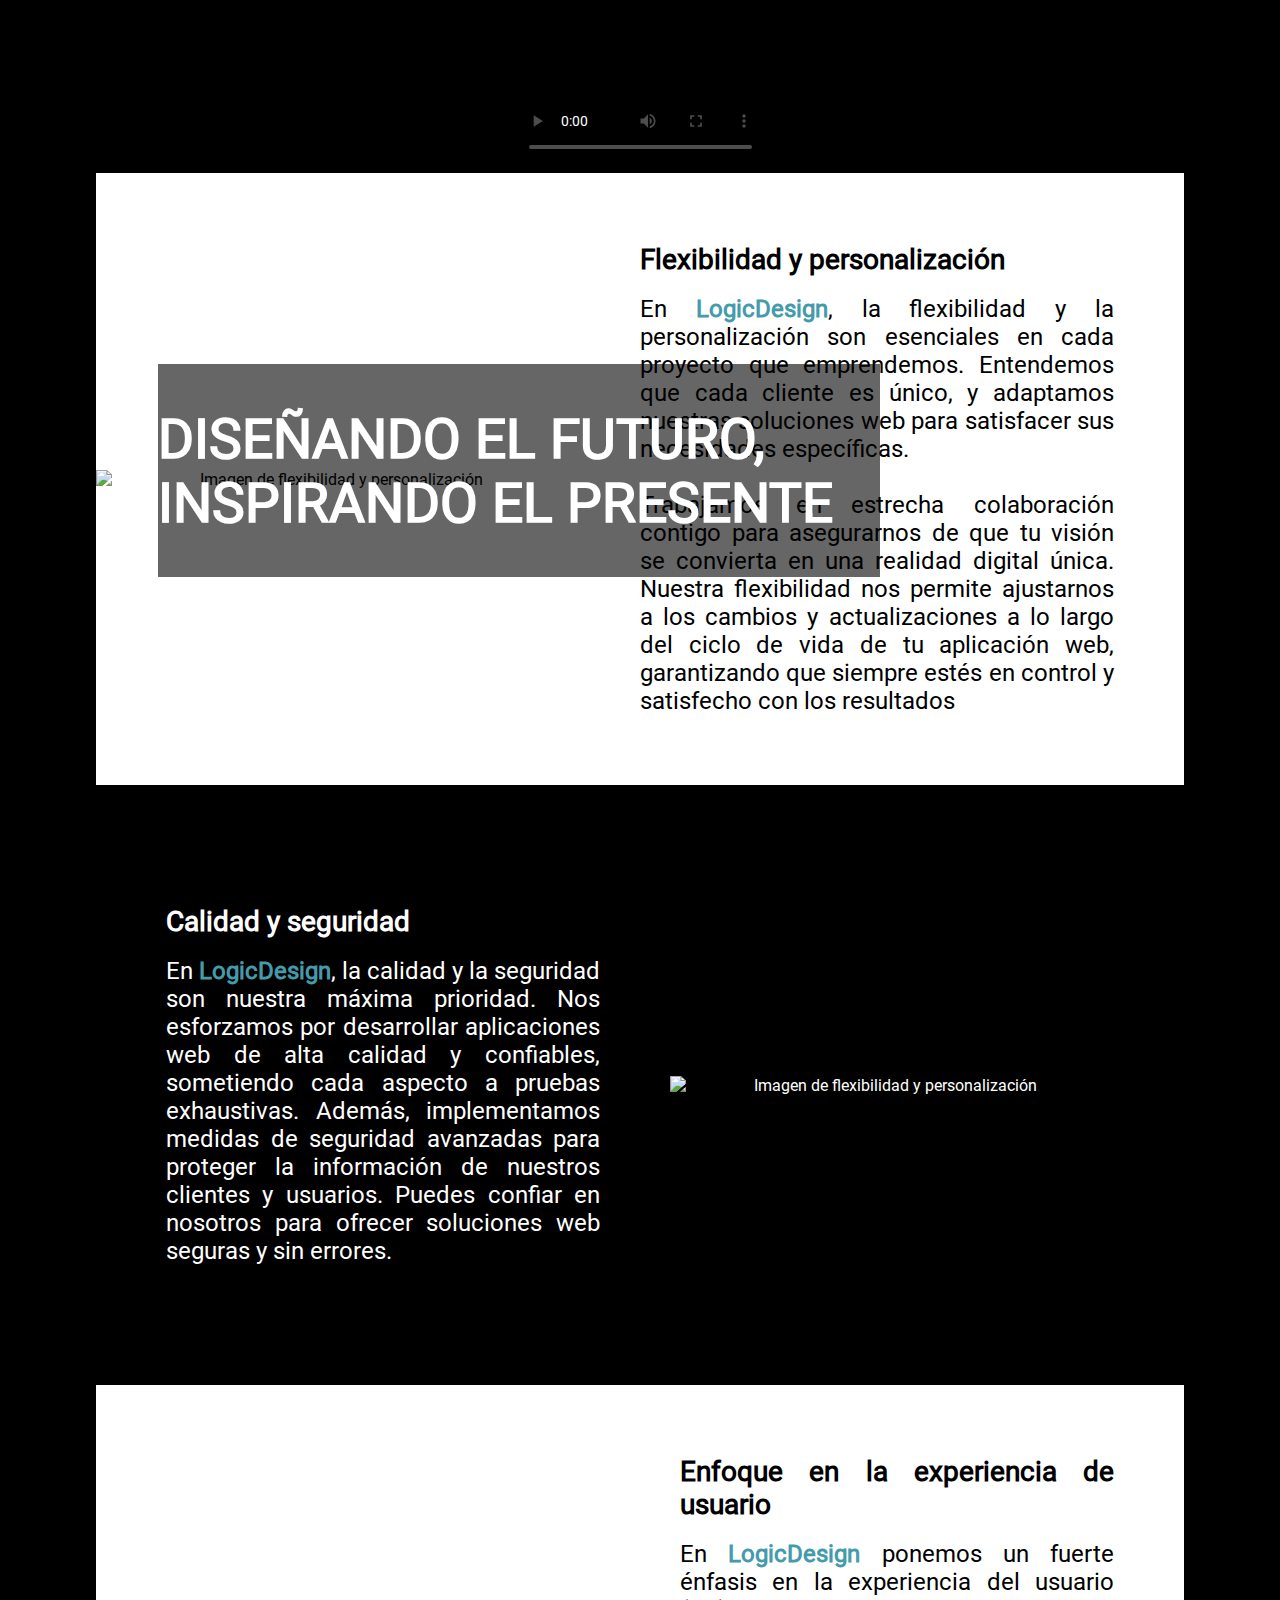
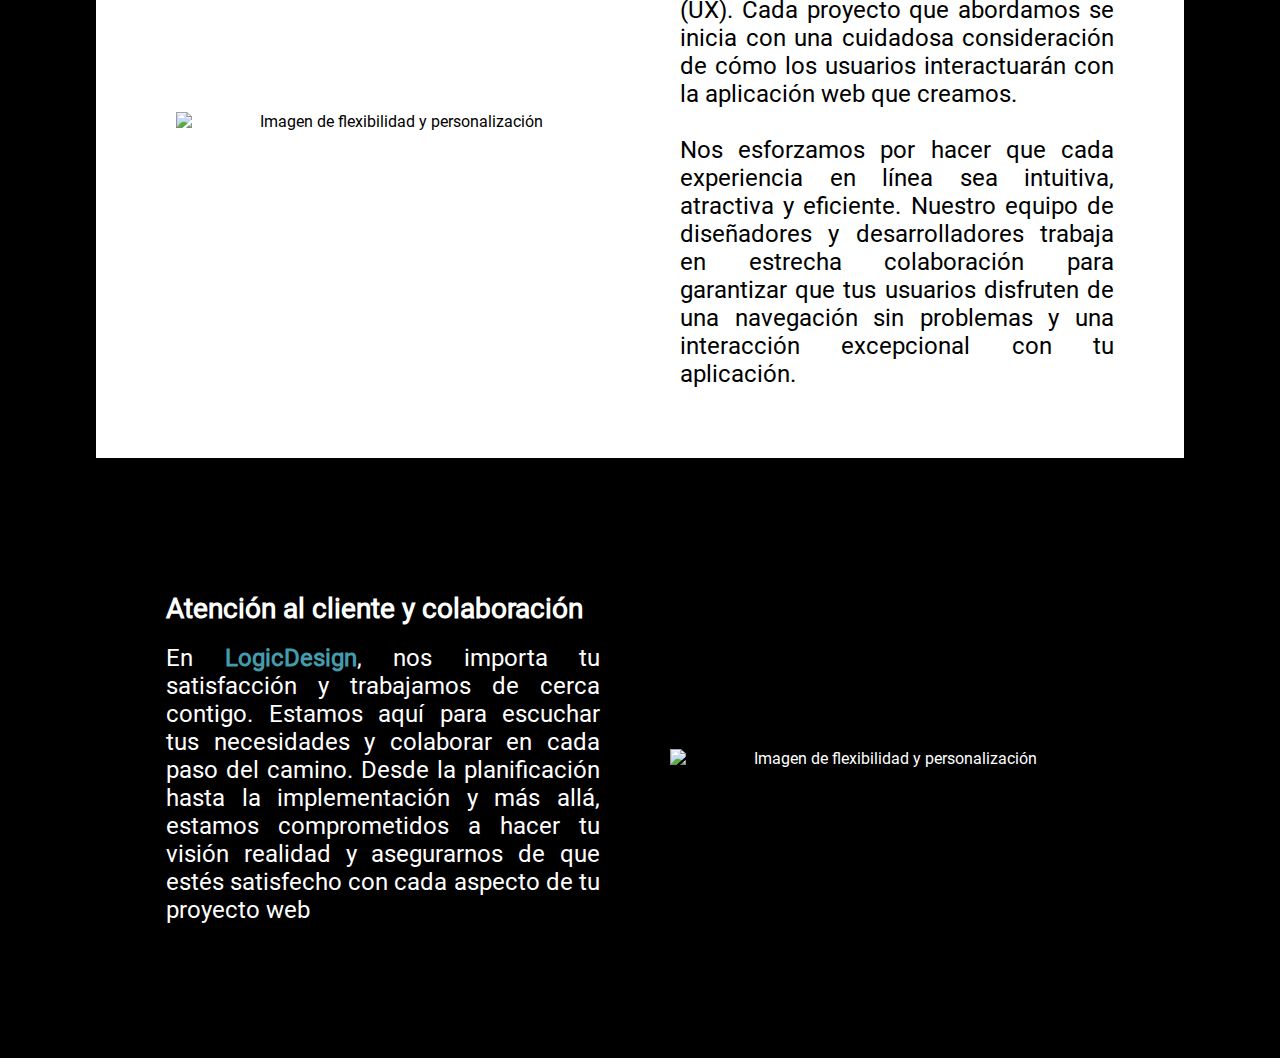
==== pages/index.html @ 7eb6ddc2 "PARTE DE MANU TERMINADA" ====
<!DOCTYPE html>
<html lang="es">

<head>
    <meta charset="UTF-8">
    <meta name="viewport" content="width=device-width, initial-scale=1.0">
    <title>LogicDesign</title>
    <link rel="stylesheet" href="../resources/css/styles.css">;
</head>

<body>
    <!--ENCABEZADO-->
    <header>
        <!--MENÚ-->
        <nav>

        </nav>

    </header>

    <!--CONTENIDO-->

    <!--VIDEO PRINCIPAL-->
    <section id="section0">

        <div id="fondotitulo">
            <h1>DISEÑANDO EL FUTURO, INSPIRANDO EL PRESENTE</h1>
        </div>
        

        <video id="videopublicitario" src="../resources/videos/LOGIC.mp4" alt="Video publicitario"
            poster="../resources/images/homPageImages/firstImage.png" controls>


    </section>

    <!--SECCIONES CON CARACTERÍSTICAS DE LA EMPRESA-->
    <section id="seccion1">

        <!--PRIMERA CARACTERÍSTICA-->
        <article class="caracteristicas claro">

            <img id="imagenconbordeblanco" src="../resources/images/homPageImages/Acuerdo.png"
                alt="Imagen de flexibilidad y personalización">

            <div class="texto">

                <h2>Flexibilidad y personalización</h2>

                <br>

                <p>En <b>LogicDesign</b>, la flexibilidad y la personalización son esenciales en cada proyecto que
                    emprendemos.
                    Entendemos que cada cliente es único, y adaptamos nuestras soluciones web para satisfacer sus
                    necesidades específicas.
                    <br><br>
                    Trabajamos en estrecha colaboración contigo para asegurarnos de que tu visión se convierta en una
                    realidad digital única. Nuestra flexibilidad nos permite ajustarnos a los cambios y actualizaciones
                    a lo
                    largo del ciclo de vida de tu aplicación web, garantizando que siempre estés en control y satisfecho
                    con
                    los resultados
                </p>

            </div>

        </article>
        <!--SEGUNDA CARACTERÍSTICA-->
        <article class="caracteristicas oscuro">

            <div class="texto">

                <h2>Calidad y seguridad</h2>

                <br>

                <p>En <b>LogicDesign</b>, la calidad y la seguridad son nuestra máxima prioridad. Nos esforzamos por
                    desarrollar aplicaciones web de alta calidad y confiables, sometiendo cada aspecto a pruebas
                    exhaustivas. Además, implementamos medidas de seguridad avanzadas para proteger la información de
                    nuestros clientes y usuarios. Puedes confiar en nosotros para ofrecer soluciones web seguras y sin
                    errores.
                </p>

            </div>

            <img src="../resources/images/homPageImages/computer-1873831_960_720.png"
                alt="Imagen de flexibilidad y personalización">

        </article>

        <!--TERCERA CARACTERÍSTICA-->
        <article class="caracteristicas claro">

            <img src="../resources/images/homPageImages/system-63768_1280.jpg"
                alt="Imagen de flexibilidad y personalización">

            <div class="texto">

                <h2>Enfoque en la experiencia de usuario</h2>

                <br>

                <p>En <b>LogicDesign</b> ponemos un fuerte énfasis en la experiencia del usuario (UX). Cada proyecto que
                    abordamos se inicia con una cuidadosa consideración de cómo los usuarios interactuarán con la
                    aplicación web que creamos.
                    <br> <br>
                    Nos esforzamos por hacer que cada experiencia en línea sea intuitiva, atractiva y eficiente. Nuestro
                    equipo de diseñadores y desarrolladores trabaja en estrecha colaboración para garantizar que tus
                    usuarios disfruten de una navegación sin problemas y una interacción excepcional con tu aplicación.
                </p>

            </div>

        </article>

        <!--CUARTA CARACTERÍSTICA-->
        <article class="caracteristicas oscuro">

            <div class="texto">

                <h2>Atención al cliente y colaboración</h2>

                <br>

                <p>En <b>LogicDesign</b>, nos importa tu satisfacción y trabajamos de cerca contigo.
                    Estamos aquí para escuchar tus necesidades y colaborar en cada paso del camino. Desde la
                    planificación hasta la implementación y más allá, estamos comprometidos a hacer tu visión realidad y
                    asegurarnos de que estés satisfecho con cada aspecto de tu proyecto web
                </p>

            </div>

            <img src="../resources/images/homPageImages/technicalSupports.png"
                alt="Imagen de flexibilidad y personalización">

        </article>

    </section>

    <!--FOOTER-->
    <footer>

    </footer>

    <!--SCRIPT PARA OCULTAR EL TÍTULO PRINCIPAL AL DARLE PLAY AL VIDEO y PARA RESTAURAR TODO AL FINALIZAR EL VIDEO-->
    <script>

        let textotitulo = document.getElementById("fondotitulo");
        let miVideo = document.getElementById("videopublicitario");
    
        miVideo.addEventListener('play', function() {
            textotitulo.style.display = "none";
        });

        miVideo.addEventListener('ended', function() {
            textotitulo.style.display = "block";
            miVideo.load();
        });

    </script>

</body>

</html>
---- resources/css/styles.css ----
/*IMPORTAR LA FUENTE ROBOTO*/
@font-face {
    font-family: 'Roboto';
    src: url('/resources/fonts/Roboto-Regular.ttf') format('truetype'),
        url('/resources/fonts/Roboto-Regular.ttf') format('truetype');
    font-weight: normal;
    font-style: normal;
}
/*QUITARLE LOS MÁRGENES A TODOS LOS ELEMENTOS DE LA PÁGINA*/
* {
    margin: 0px;
    padding: 0px;
}
/*ESTRUCTURAR EN EL CENTRO TODOS LOS ELEMENTOS DEL BODY, PONER EL FONDO DE ATRÁS NEGRO Y LA FUENTE ROBOTO*/
body {
    display: flex;
    flex-direction: column;
    justify-content: center;
    align-items: center;
    text-align: center;

    font-family: "Roboto";
    background-color: black;
    width: 100vw;

}
/*TAMAÑO DEL VIDEO*/
#videopublicitario {
    width: 85%;
}
/*POSICIÓN,TAMAÑO Y ESTILO DEL TÍTULO FRONTAL DEL VIDEO*/
#fondotitulo{
    display: flex;
    align-items: center;
    position: absolute;
    top: 364px;
    left: 158px;
    width: 722px;
    height: 213px;
    text-align: start;
    color: white; 
    background-color: rgba(0, 0, 0, 0.6);
}
#fondotitulo h1{
    font-size: 55px;
}
/*TAMAÑO DEL CONTENEDOR DE LOS ARTÍCULOS*/
#seccion1 {
    width: 85%;
}
/*TAMAÑO Y DISPOSICIÓN DE CADA UNO DE LOS ARTÍCULOS*/
.caracteristicas {
    display: flex;
    justify-content: center;
    align-items: center;
    text-align: center;

    width: 100%;
    min-height: 600px;

}
/*TAMAÓ DE LAS IMÁGENES DE LOS ARTÍCULOS*/
.caracteristicas img{
    width: 50%;
}
/*TAMAÑO DE LOS PÁRRAFOS Y DISPOSICIÓN*/
.texto{
    width: 50%;
    text-align: justify;
    padding: 70px;
}
/*TAMAÑO DEL TEXTO*/
.caracteristicas p {
    font-size: 24px;
}
/*TAMAÑO DE LOS TÍTULOS DE LOS TEXTOS*/
.caracteristicas h2{
    font-size: 28px;
}
/*COLOR DE LAS PALABRAS EN NEGRITA DENTRO DE LOS PÁRRAFOS*/
.caracteristicas p b {
    color: #449BAC;
}
/*FONDOS CLAROS*/
.claro {
    background-color: white;
}
/*FONDOS OSCUROS*/
.oscuro {
    background-color: black;
    color: white;
}
/*MÁRGENES A LA IZQUIERDA DE LAS IMÁGENES EN LOS FONDOS CLAROS*/
.claro img {
    margin-left: 80px;
}
/*MÁRGENES A LA IZQUIERDA DE LAS IMÁGENES EN LOS FONDOS OSCUROS*/
.oscuro img{
    margin-right: 80px;
}
/*LA PRIMERA IMAGEN DE LOS FONDOS CLAROS TIENE FONDO BLANCO, POR LO QUE HAY QUE APLICAR MENOSM MARGEN EN ESA CONCRETAMENTE PARA DAR SENSACIÓN DE ALINEACIÓN*/
#imagenconbordeblanco{
    margin: 0px;
}
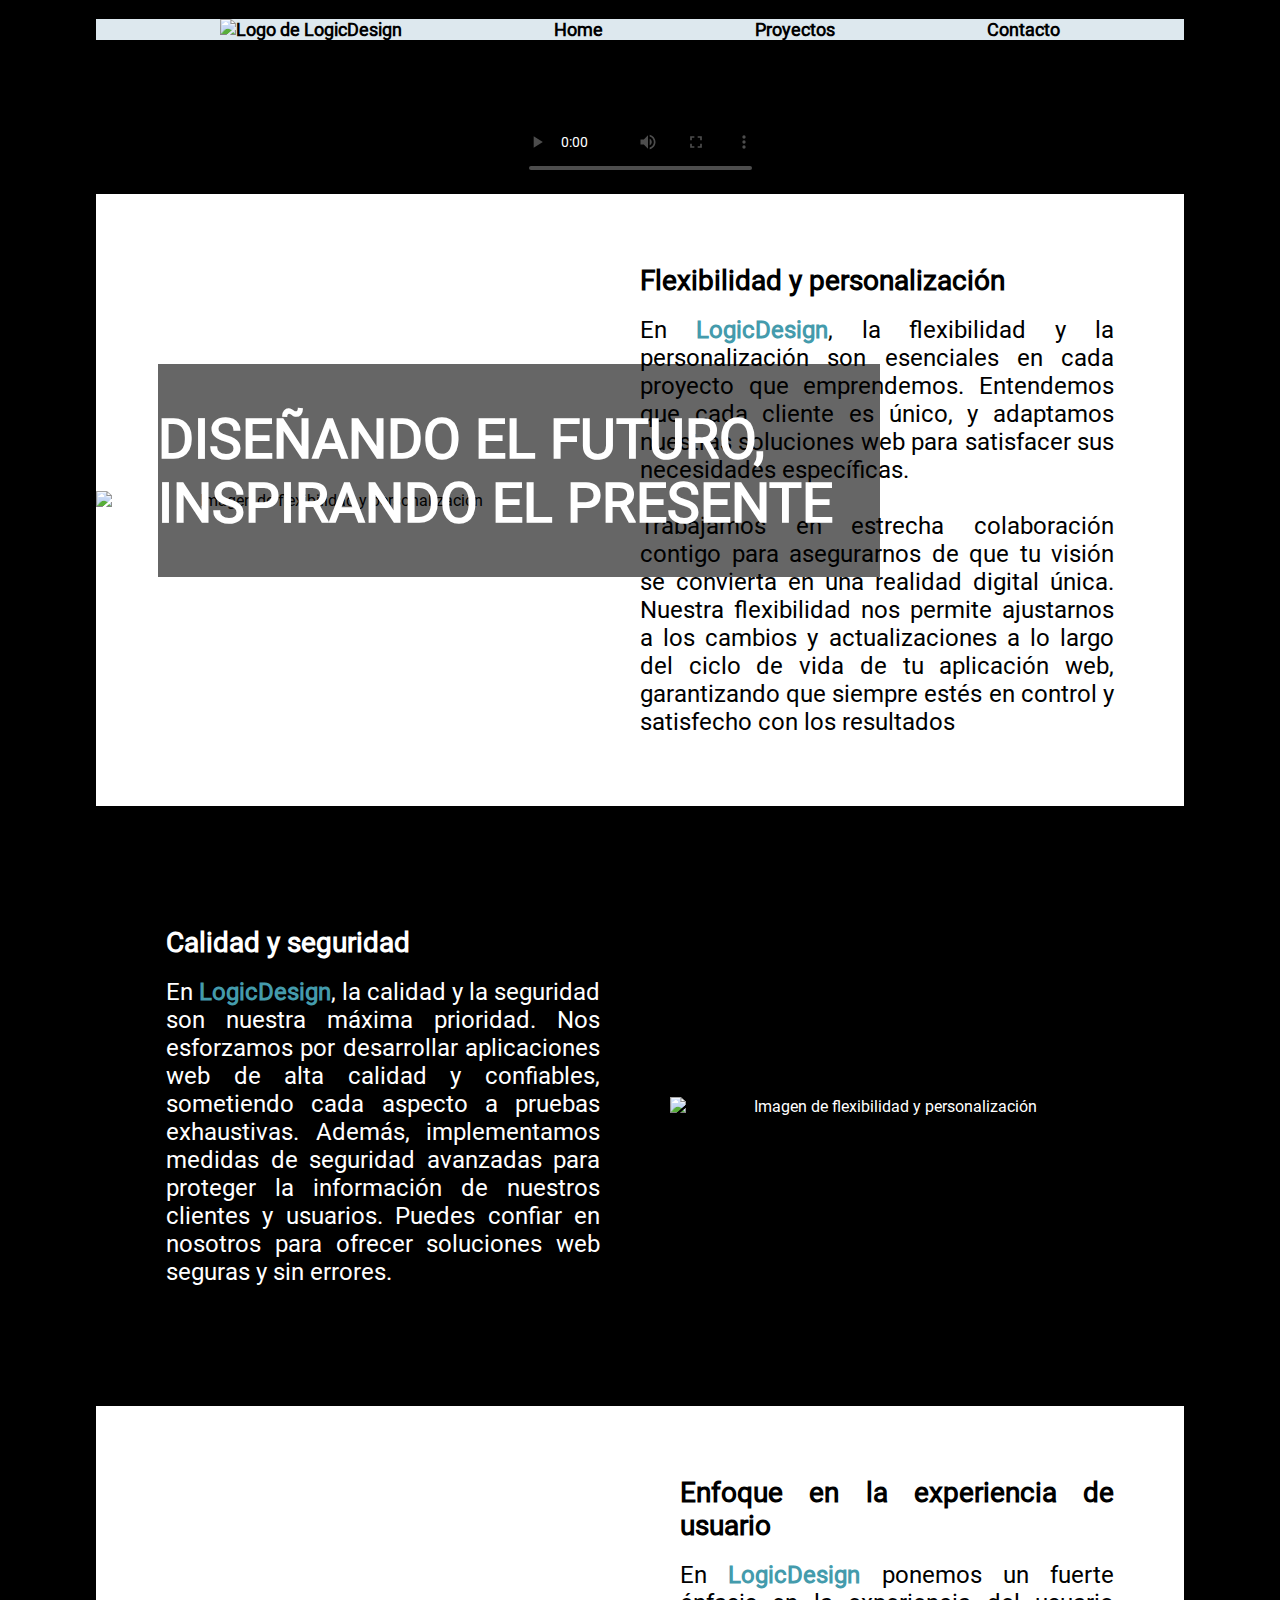
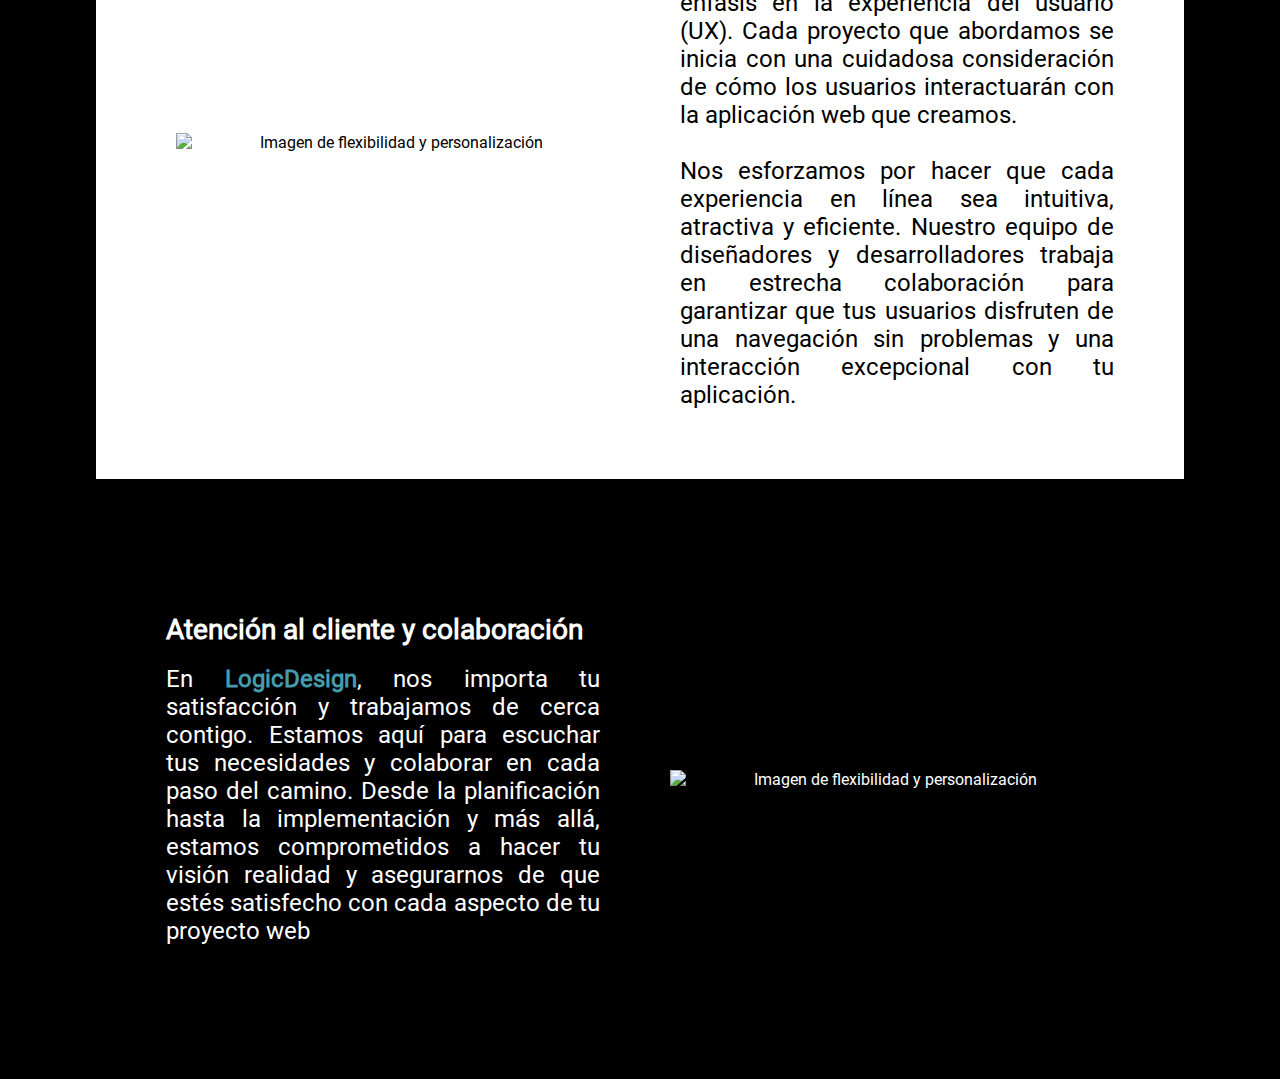
==== commit a8efd609: "Formulario Hecho" ====
--- a/pages/index.html
+++ b/pages/index.html
@@ -10,10 +10,18 @@
 
 <body>
     <!--ENCABEZADO-->
-    <header>
+    <header id="home">
         <!--MENÚ-->
         <nav>
-
+            <!-- CONTENEDOR PARA CENTRAR EL HEADER-->
+            <div id="contenedorCentrado">
+                <a class="enlacesHeader" id="enlaceHomeLogo" href="./index.html">
+                    <img id="logo" src="../resources/images/header/logicdesign.png" alt="Logo de LogicDesign">
+                </a>
+                <a class="enlacesHeader" id="enlaceHome" href="./index.html">Home</a>
+                <a class="enlacesHeader" id="enlaceProyectos" href="#proyectos">Proyectos</a>
+                <a class="enlacesHeader" id="enlaceContacto" href="contact.html">Contacto</a> 
+            </div>   
         </nav>
 
     </header>
--- a/resources/css/styles.css
+++ b/resources/css/styles.css
@@ -102,4 +102,103 @@
 /*LA PRIMERA IMAGEN DE LOS FONDOS CLAROS TIENE FONDO BLANCO, POR LO QUE HAY QUE APLICAR MENOSM MARGEN EN ESA CONCRETAMENTE PARA DAR SENSACIÓN DE ALINEACIÓN*/
 #imagenconbordeblanco{
     margin: 0px;
+}
+/*AJUSTES DEL LOGO, EL TAMAÑO ORIGINAL ES 99X88*/
+#logo{
+    width: 59.5px;
+    height: 52.8px;
+}
+/*COLOR DE FONDO Y TAMAÑO DEL HEADER*/
+header#home{
+    background-color: #DDE8EE;
+    width: 85%;
+}
+/*HEADER DEL FORMULARIO DE CONTACTO*/
+header#contacto{
+    background-color: #DDE8EE;
+    width: 78.3%;
+}
+/*ESTO SE USA PARA PREPARAR EL CENTRADO DE LOS ENLACES DEL HEADER*/
+header nav #contenedorCentrado{
+    display: flex;
+    justify-content: center;
+    align-items: center;
+    height: 100%;
+}
+/*ESTO SE UTILIZA PARA CENTRAR LOS ENLACES EN EL HEADER*/
+header nav a{
+    text-decoration: none;
+    margin: 0 7%;
+    font-weight: bold;
+    font-size: 18px;
+}
+/*ESTO ES PARA LOS ENLACES VISITADOS Y NO VISITADOS*/
+a:link, a:visited{
+    color: #000000;
+}
+/*ESTO ES PARA LOS ENLACES CUANDO LE PASAS EL CURSOR POR ENCIMA*/
+a:hover, a:active{
+    color: #449BAC;
+}
+/**/
+form{
+    background-image: url(../images/form/contacto.png);
+    width: 1680px;
+    height: 928px;
+    text-align: left;
+}
+form .datosContacto, form h1, form p{
+    padding-left: 10%;
+}
+/**/
+form h1{
+    color: #449BAC;
+    font-size: 300%;
+    padding-top: 7%;
+    padding-bottom: 3%;
+}
+/**/
+form label, form p{
+    color: #FFFFFF;
+    font-size: 150%;
+}
+form p{
+    text-align: left;
+    padding-bottom: 1%;
+    padding-top: 4%;
+}
+#elecciones{
+    padding-left: 10%;
+}
+#elecciones label{
+    padding-right: 2%;
+}
+form br{
+    margin: 2%;
+}
+.datosContacto{
+    margin-right: 10%;
+}
+input[type="text"]{
+    width: 27%;
+    height: 4%;
+}
+form #nombre{
+    margin-left: 9.2%;
+}
+form #email{
+    margin-left: 10.7%;
+}
+form #mensaje{
+    margin-left: 8.7%;
+}
+input[type="reset"], input[type="submit"]{
+    float: right;
+    color: #FFFFFF;
+    background-color: #449BAC;
+    font-family: Roboto;
+    font-size: 20px;
+    padding: 5px 15px 5px 15px;
+    margin-right: 3%;
+    margin-top: 3%;
 }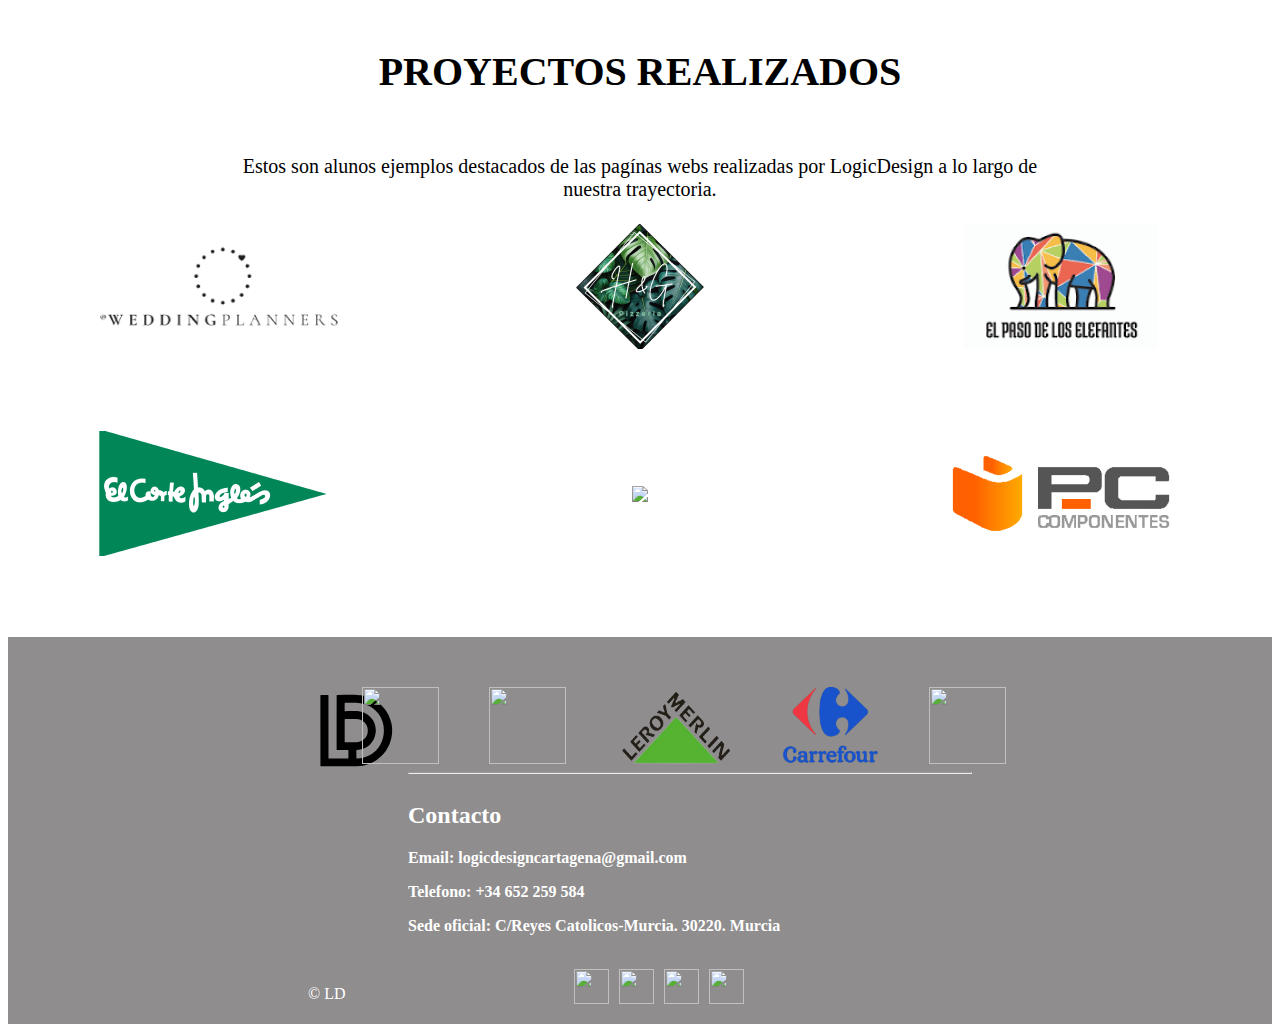
==== commit 4e0990c9: "Sección de proyectos realizados y footer de la página" ====
--- a/pages/index.html
+++ b/pages/index.html
@@ -1,172 +1,84 @@
 <!DOCTYPE html>
-<html lang="es">
+<html lang="en">
 
-<head>
-    <meta charset="UTF-8">
-    <meta name="viewport" content="width=device-width, initial-scale=1.0">
-    <title>LogicDesign</title>
-    <link rel="stylesheet" href="../resources/css/styles.css">;
-</head>
+    <head>
+        <meta charset="UTF-8">
+        <meta name="viewport" content="width=device-width, initial-scale=1.0">
+        <link rel="stylesheet" type="text/css" href="../resources/css/index.css">
+        <title>LogicDesign</title>
+    </head>
 
-<body>
-    <!--ENCABEZADO-->
-    <header id="home">
-        <!--MENÚ-->
-        <nav>
-            <!-- CONTENEDOR PARA CENTRAR EL HEADER-->
-            <div id="contenedorCentrado">
-                <a class="enlacesHeader" id="enlaceHomeLogo" href="./index.html">
-                    <img id="logo" src="../resources/images/header/logicdesign.png" alt="Logo de LogicDesign">
-                </a>
-                <a class="enlacesHeader" id="enlaceHome" href="./index.html">Home</a>
-                <a class="enlacesHeader" id="enlaceProyectos" href="#proyectos">Proyectos</a>
-                <a class="enlacesHeader" id="enlaceContacto" href="contact.html">Contacto</a> 
-            </div>   
-        </nav>
+    <body>
 
-    </header>
+        <!-- PROYECTOS REALIZADOS -->
 
-    <!--CONTENIDO-->
-
-    <!--VIDEO PRINCIPAL-->
-    <section id="section0">
-
-        <div id="fondotitulo">
-            <h1>DISEÑANDO EL FUTURO, INSPIRANDO EL PRESENTE</h1>
-        </div>
+        <section id="proyectosRealizados">
+            <h3>PROYECTOS REALIZADOS</h3>
+            <p>Estos son alunos ejemplos destacados de las pagínas webs realizadas por LogicDesign a lo largo de <br>nuestra trayectoria.
+            </p>
+            <table>
+                <tr>
+                    <td><img src="../resources/images/proyects/weddingPlanners.png"></td>
+                    <td><img src="../resources/images/proyects/h&g.png"></td>
+                    <td><img src="../resources/images/proyects/pasodeloselefantes.png"></td>
+                </tr>
+                <tr>
+                    <td><img src="../resources/images/proyects/corteIngles.png"></td>
+                    <td><img src="../resources/images/proyects/bocatelia.png"></td>
+                    <td><img src="../resources/images/proyects/pccomponentes.png"></td>
+                </tr>
+            </table>
+        </section>
         
-
-        <video id="videopublicitario" src="../resources/videos/LOGIC.mp4" alt="Video publicitario"
-            poster="../resources/images/homPageImages/firstImage.png" controls>
-
-
-    </section>
-
-    <!--SECCIONES CON CARACTERÍSTICAS DE LA EMPRESA-->
-    <section id="seccion1">
-
-        <!--PRIMERA CARACTERÍSTICA-->
-        <article class="caracteristicas claro">
-
-            <img id="imagenconbordeblanco" src="../resources/images/homPageImages/Acuerdo.png"
-                alt="Imagen de flexibilidad y personalización">
-
-            <div class="texto">
-
-                <h2>Flexibilidad y personalización</h2>
-
-                <br>
-
-                <p>En <b>LogicDesign</b>, la flexibilidad y la personalización son esenciales en cada proyecto que
-                    emprendemos.
-                    Entendemos que cada cliente es único, y adaptamos nuestras soluciones web para satisfacer sus
-                    necesidades específicas.
-                    <br><br>
-                    Trabajamos en estrecha colaboración contigo para asegurarnos de que tu visión se convierta en una
-                    realidad digital única. Nuestra flexibilidad nos permite ajustarnos a los cambios y actualizaciones
-                    a lo
-                    largo del ciclo de vida de tu aplicación web, garantizando que siempre estés en control y satisfecho
-                    con
-                    los resultados
-                </p>
-
+        <footer>
+            <div class="first-child-footer">
+                <img id="logoFooter" src="../resources/images/logoPaginaWeb.svg" width="88" height="88">
+                <div class="marks">
+                    <img src="../resources/images/brands/logo-loader.png" width="77" height="77">
+                    <img src="../resources/images/brands/kisspng-mercedes-benz-sprinter-car-mercedes-benz-s-class-m-mercedes-logo-5a6b1571cd39d6.0805014315169672818406.png" width="77" height="77">
+                    <img src="../resources/images/brands/images-blog-couverture-leroymerlin.png" width="115" height="77">
+                    <img src="../resources/images/brands/5842906ca6515b1e0ad75abb.png" width="100" height="77">
+                    <img src="../resources/images/brands/Burger_King_logo_(1994).svg.png" width="77" height="77">
+                </div>
             </div>
-
-        </article>
-        <!--SEGUNDA CARACTERÍSTICA-->
-        <article class="caracteristicas oscuro">
-
-            <div class="texto">
-
-                <h2>Calidad y seguridad</h2>
-
-                <br>
-
-                <p>En <b>LogicDesign</b>, la calidad y la seguridad son nuestra máxima prioridad. Nos esforzamos por
-                    desarrollar aplicaciones web de alta calidad y confiables, sometiendo cada aspecto a pruebas
-                    exhaustivas. Además, implementamos medidas de seguridad avanzadas para proteger la información de
-                    nuestros clientes y usuarios. Puedes confiar en nosotros para ofrecer soluciones web seguras y sin
-                    errores.
-                </p>
-
+            <hr>
+            <div class="dataInfo-child-footer">
+                <div class="dataContact">
+                    <h2>Contacto</h3>
+                    <p><b>Email: logicdesigncartagena@gmail.com</b></p>
+                    <p><b>Telefono: +34 652 259 584</b></p>
+                    <p><b>Sede oficial: C/Reyes Catolicos-Murcia. 30220. Murcia</b></p>
+                </div>
+                <div class="iframe_footer_page">
+                    <div id="wrapper-9cd199b9cc5410cd3b1ad21cab2e54d3"> 
+                        <div id="map-9cd199b9cc5410cd3b1ad21cab2e54d3" class="c"></div>
+                        <script>(
+                            function () {
+                        var setting = {"height":137,"width":669,"zoom":16,"queryString":"CIFP Carlos III, Calle Carlos III, Cartagena, España","place_id":"ChIJK4y84CRCYw0RYFSFhql4LfY","satellite":true,"centerCoord":[37.605677512232006,-0.9901570500000156],"cid":"0xf62d78a986855460","lang":"es","cityUrl":"/spain/la-manga-del-mar-menor-19354","cityAnchorText":"Mapa de La Manga del Mar Menor, Province of Murcia, España","id":"map-9cd199b9cc5410cd3b1ad21cab2e54d3","embed_id":"826651"};
+                        var d = document;
+                        var s = d.createElement('script');
+                        s.src = 'https://1map.com/js/script-for-user.js?embed_id=826651';
+                        s.async = true;
+                        s.onload = function (e) {
+                        window.OneMap.initMap(setting)
+                        };
+                        var to = d.getElementsByTagName('script')[0];
+                        to.parentNode.insertBefore(s, to);
+                    })();
+                    </script>
+                    </div>
+                </div>
             </div>
-
-            <img src="../resources/images/homPageImages/computer-1873831_960_720.png"
-                alt="Imagen de flexibilidad y personalización">
-
-        </article>
-
-        <!--TERCERA CARACTERÍSTICA-->
-        <article class="caracteristicas claro">
-
-            <img src="../resources/images/homPageImages/system-63768_1280.jpg"
-                alt="Imagen de flexibilidad y personalización">
-
-            <div class="texto">
-
-                <h2>Enfoque en la experiencia de usuario</h2>
-
-                <br>
-
-                <p>En <b>LogicDesign</b> ponemos un fuerte énfasis en la experiencia del usuario (UX). Cada proyecto que
-                    abordamos se inicia con una cuidadosa consideración de cómo los usuarios interactuarán con la
-                    aplicación web que creamos.
-                    <br> <br>
-                    Nos esforzamos por hacer que cada experiencia en línea sea intuitiva, atractiva y eficiente. Nuestro
-                    equipo de diseñadores y desarrolladores trabaja en estrecha colaboración para garantizar que tus
-                    usuarios disfruten de una navegación sin problemas y una interacción excepcional con tu aplicación.
-                </p>
-
+            <br>
+            <div class="last-child-footer">
+                <p>© LD</p>
+                <div class="plathaforms">
+                    <img src="../resources/images/icons/CaraLibro.png" width="35" height="35">
+                    <img src="../resources/images/icons/Instagram.png" width="35" height="35">
+                    <img src="../resources/images/icons/X.png" width="35" height="35">
+                    <img src="../resources/images/icons/Youtube.png" width="35" height="35">
+                </div>
             </div>
-
-        </article>
-
-        <!--CUARTA CARACTERÍSTICA-->
-        <article class="caracteristicas oscuro">
-
-            <div class="texto">
-
-                <h2>Atención al cliente y colaboración</h2>
-
-                <br>
-
-                <p>En <b>LogicDesign</b>, nos importa tu satisfacción y trabajamos de cerca contigo.
-                    Estamos aquí para escuchar tus necesidades y colaborar en cada paso del camino. Desde la
-                    planificación hasta la implementación y más allá, estamos comprometidos a hacer tu visión realidad y
-                    asegurarnos de que estés satisfecho con cada aspecto de tu proyecto web
-                </p>
-
-            </div>
-
-            <img src="../resources/images/homPageImages/technicalSupports.png"
-                alt="Imagen de flexibilidad y personalización">
-
-        </article>
-
-    </section>
-
-    <!--FOOTER-->
-    <footer>
-
-    </footer>
-
-    <!--SCRIPT PARA OCULTAR EL TÍTULO PRINCIPAL AL DARLE PLAY AL VIDEO y PARA RESTAURAR TODO AL FINALIZAR EL VIDEO-->
-    <script>
-
-        let textotitulo = document.getElementById("fondotitulo");
-        let miVideo = document.getElementById("videopublicitario");
-    
-        miVideo.addEventListener('play', function() {
-            textotitulo.style.display = "none";
-        });
-
-        miVideo.addEventListener('ended', function() {
-            textotitulo.style.display = "block";
-            miVideo.load();
-        });
-
-    </script>
-
-</body>
-
+        </footer>
+    </body>
 </html>--- a/resources/css/index.css
+++ b/resources/css/index.css
@@ -0,0 +1,68 @@
+/** PROYECTOS REALIZADOS **/
+#proyectosRealizados{
+    text-align: center;
+    display: grid;
+}
+
+#proyectosRealizados>h3{
+    font-size: 40px;
+}
+
+#proyectosRealizados>p{
+    font-size: 20px;
+}
+
+td{
+    padding-bottom: 75px;
+}
+
+
+/** FOOTER **/
+
+footer{
+    padding-top: 50px;
+    padding-left: 300px;
+    padding-right: 300px;
+    padding-bottom: 20px;
+    background-color: #8f8d8d;
+}
+
+#logoFooter{
+    float: left;
+}
+
+hr{
+    margin-left: 100px;
+}
+
+.marks{
+    display: flex;
+    justify-content: center;
+    align-items: center;
+    gap: 50px;
+}
+
+.dataInfo-child-footer{
+    padding-left: 100px;
+    display: flex;
+}
+
+.dataContact{
+    color: white;
+    margin-right: auto;
+}
+
+.iframe_footer_page{
+    margin-top: 20px;
+}
+
+.last-child-footer p{
+    color: white;
+    float: left;
+}
+
+.plathaforms{
+    display: flex;
+    justify-content: center;
+    gap: 10px;
+}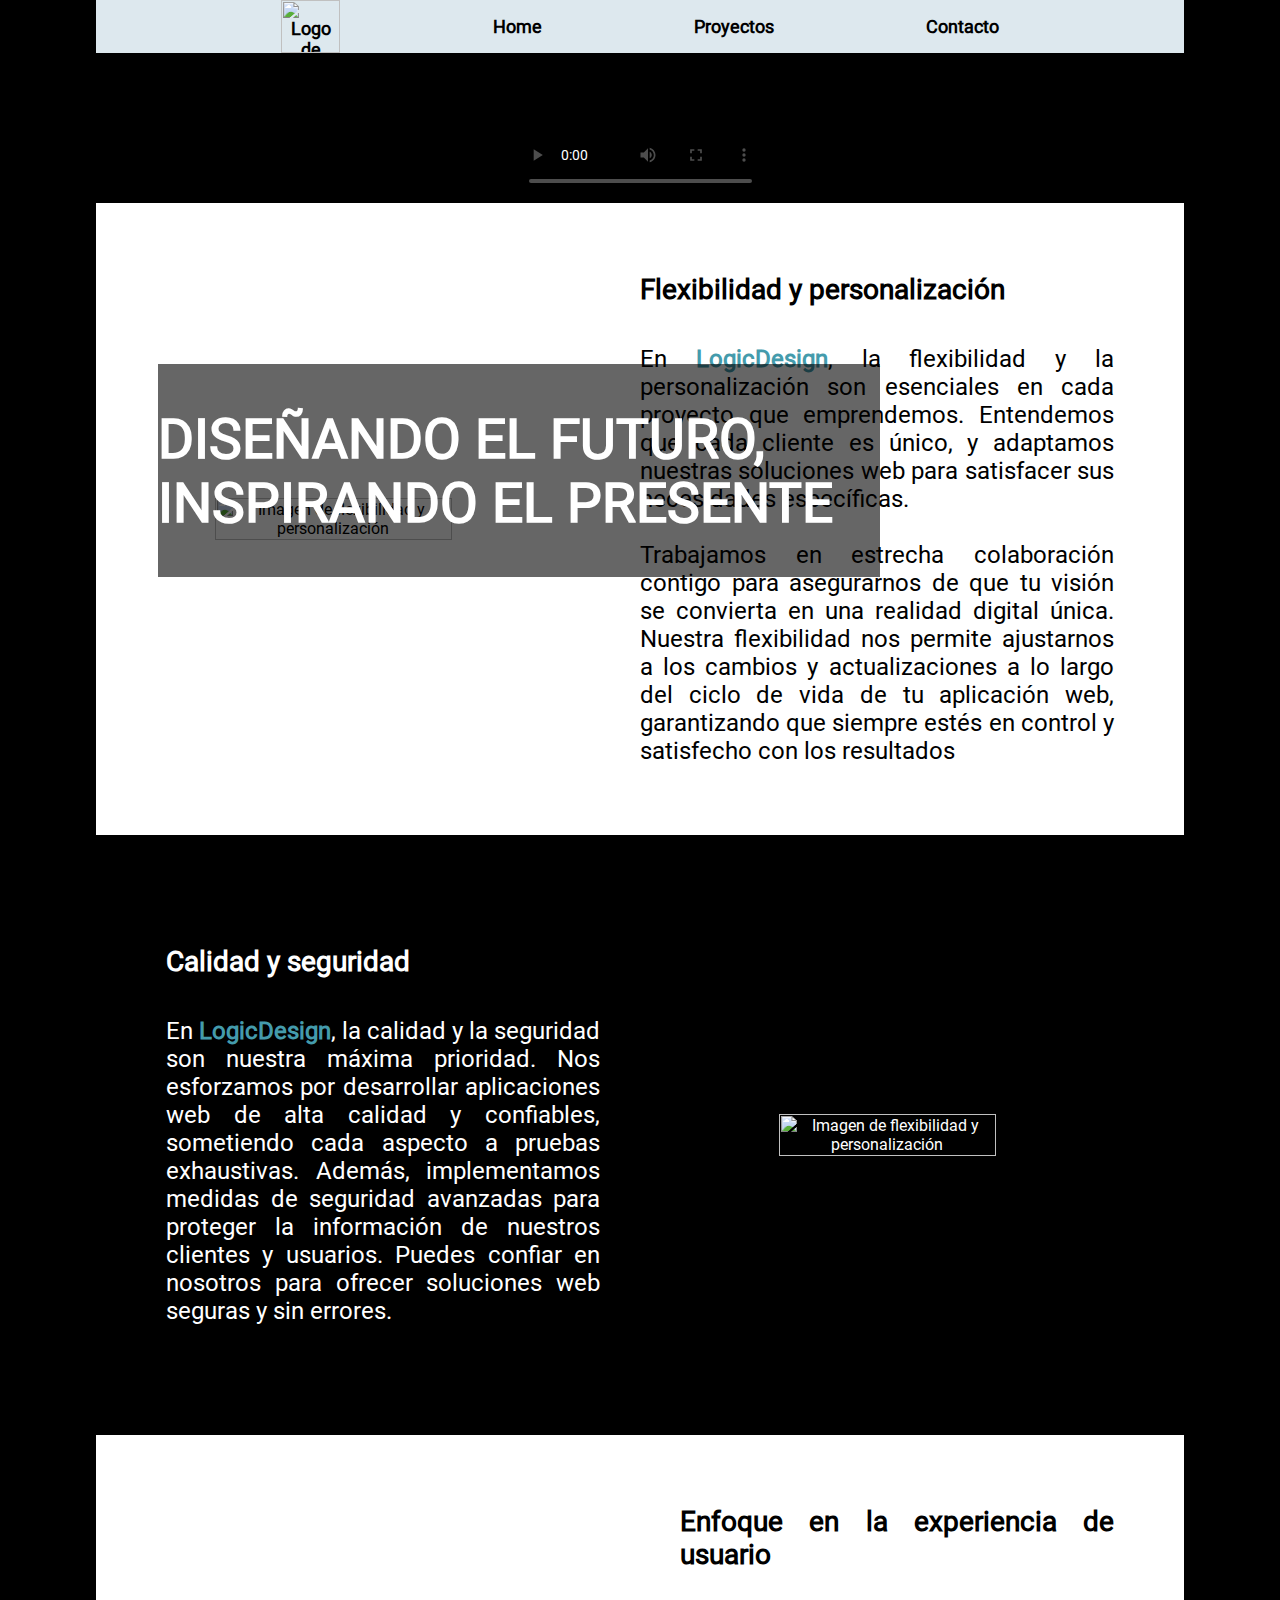
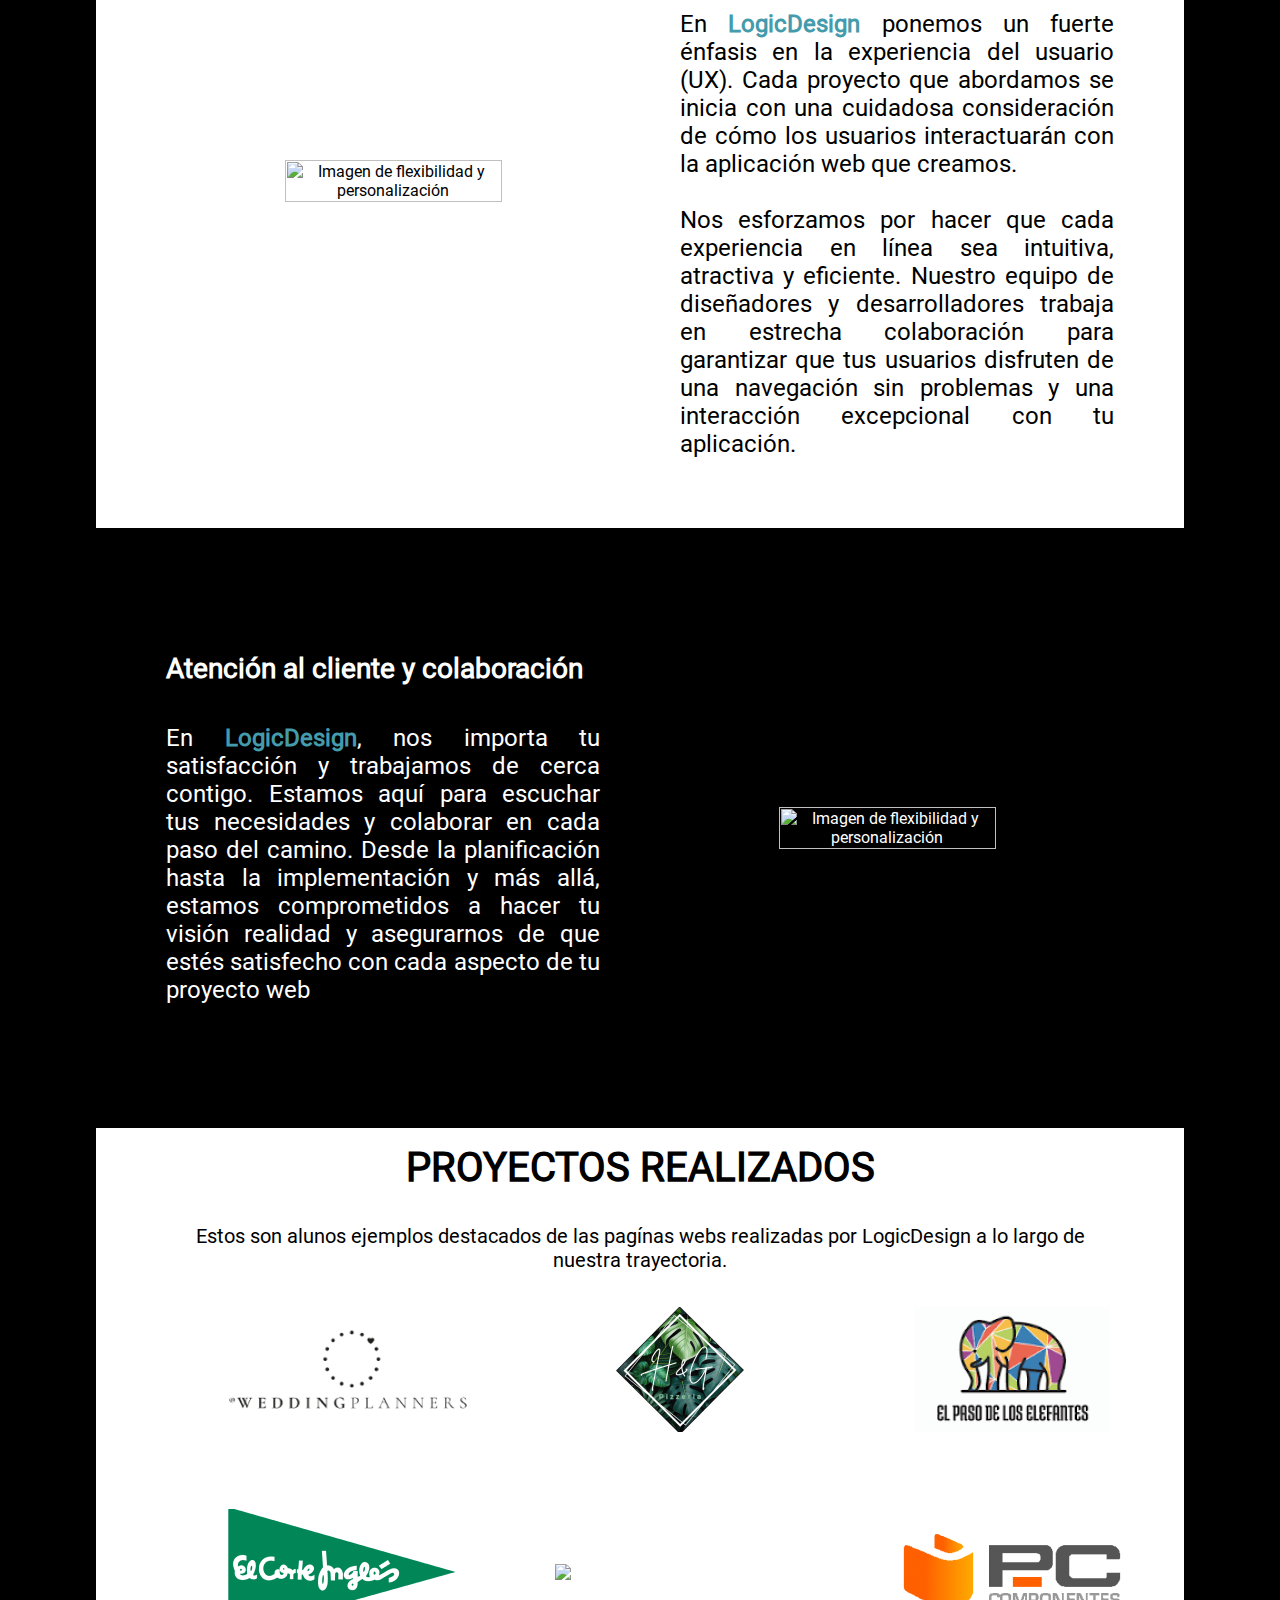
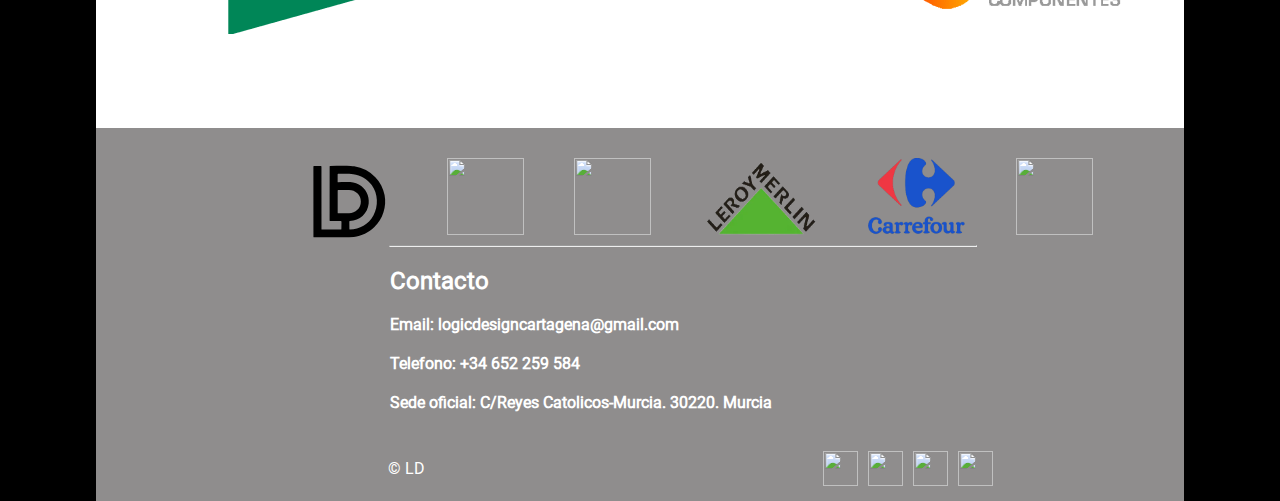
==== commit 3d198a09: "Merge pull request #5 from Manuelfsr/master" ====
--- a/pages/index.html
+++ b/pages/index.html
@@ -1,35 +1,171 @@
-<!DOCTYPE html>
-<html lang="en">
+<html lang="es">
 
     <head>
         <meta charset="UTF-8">
         <meta name="viewport" content="width=device-width, initial-scale=1.0">
-        <link rel="stylesheet" type="text/css" href="../resources/css/index.css">
         <title>LogicDesign</title>
+        <link rel="stylesheet" href="../resources/css/styles.css">
+        <link rel="shortcut icon" href="../resources/images/logoPaginaWeb.svg">
     </head>
 
     <body>
+        <!--ENCABEZADO-->
+        <header id="home">
+            <!--MENÚ-->
+            <nav>
+                <!-- CONTENEDOR PARA CENTRAR EL HEADER-->
+                <div id="contenedorCentrado">
+                    <a class="enlacesHeader" id="enlaceHomeLogo" href="./index.html">
+                        <img id="logo" src="../resources/images/header/logicdesign.png" alt="Logo de LogicDesign">
+                    </a>
+                    <a class="enlacesHeader" id="enlaceHome" href="./index.html">Home</a>
+                    <a class="enlacesHeader" id="enlaceProyectos" href="#proyectos">Proyectos</a>
+                    <a class="enlacesHeader" id="enlaceContacto" href="contact.html">Contacto</a> 
+                </div>   
+            </nav>
+
+        </header>
+
+        <!--CONTENIDO-->
+
+        <!--VIDEO PRINCIPAL-->
+        <section id="section0">
+
+            <div id="fondotitulo">
+                <h1>DISEÑANDO EL FUTURO, INSPIRANDO EL PRESENTE</h1>
+            </div>
+            
+
+            <video id="videopublicitario" src="../resources/videos/LOGIC.mp4" alt="Video publicitario"
+                poster="../resources/images/homPageImages/firstImage.png" controls>
+
+
+        </section>
+
+        <!--SECCIONES CON CARACTERÍSTICAS DE LA EMPRESA-->
+        <section id="seccion1">
+
+            <!--PRIMERA CARACTERÍSTICA-->
+            <article class="caracteristicas claro">
+
+                <img id="imagenconbordeblanco" src="../resources/images/homPageImages/Acuerdo.png"
+                    alt="Imagen de flexibilidad y personalización">
+
+                <div class="texto">
+
+                    <h2>Flexibilidad y personalización</h2>
+
+                    <br>
+
+                    <p>En <b>LogicDesign</b>, la flexibilidad y la personalización son esenciales en cada proyecto que
+                        emprendemos.
+                        Entendemos que cada cliente es único, y adaptamos nuestras soluciones web para satisfacer sus
+                        necesidades específicas.
+                        <br><br>
+                        Trabajamos en estrecha colaboración contigo para asegurarnos de que tu visión se convierta en una
+                        realidad digital única. Nuestra flexibilidad nos permite ajustarnos a los cambios y actualizaciones
+                        a lo
+                        largo del ciclo de vida de tu aplicación web, garantizando que siempre estés en control y satisfecho
+                        con
+                        los resultados
+                    </p>
+
+                </div>
+
+            </article>
+            <!--SEGUNDA CARACTERÍSTICA-->
+            <article class="caracteristicas oscuro">
+
+                <div class="texto">
+
+                    <h2>Calidad y seguridad</h2>
+
+                    <br>
+
+                    <p>En <b>LogicDesign</b>, la calidad y la seguridad son nuestra máxima prioridad. Nos esforzamos por
+                        desarrollar aplicaciones web de alta calidad y confiables, sometiendo cada aspecto a pruebas
+                        exhaustivas. Además, implementamos medidas de seguridad avanzadas para proteger la información de
+                        nuestros clientes y usuarios. Puedes confiar en nosotros para ofrecer soluciones web seguras y sin
+                        errores.
+                    </p>
+
+                </div>
+
+                <img src="../resources/images/homPageImages/computer-1873831_960_720.png"
+                    alt="Imagen de flexibilidad y personalización">
+
+            </article>
+
+            <!--TERCERA CARACTERÍSTICA-->
+            <article class="caracteristicas claro">
+
+                <img src="../resources/images/homPageImages/system-63768_1280.jpg"
+                    alt="Imagen de flexibilidad y personalización">
+
+                <div class="texto">
+
+                    <h2>Enfoque en la experiencia de usuario</h2>
+
+                    <br>
+
+                    <p>En <b>LogicDesign</b> ponemos un fuerte énfasis en la experiencia del usuario (UX). Cada proyecto que
+                        abordamos se inicia con una cuidadosa consideración de cómo los usuarios interactuarán con la
+                        aplicación web que creamos.
+                        <br> <br>
+                        Nos esforzamos por hacer que cada experiencia en línea sea intuitiva, atractiva y eficiente. Nuestro
+                        equipo de diseñadores y desarrolladores trabaja en estrecha colaboración para garantizar que tus
+                        usuarios disfruten de una navegación sin problemas y una interacción excepcional con tu aplicación.
+                    </p>
+
+                </div>
+
+            </article>
+
+            <!--CUARTA CARACTERÍSTICA-->
+            <article class="caracteristicas oscuro">
+
+                <div class="texto">
+
+                    <h2>Atención al cliente y colaboración</h2>
+
+                    <br>
+
+                    <p>En <b>LogicDesign</b>, nos importa tu satisfacción y trabajamos de cerca contigo.
+                        Estamos aquí para escuchar tus necesidades y colaborar en cada paso del camino. Desde la
+                        planificación hasta la implementación y más allá, estamos comprometidos a hacer tu visión realidad y
+                        asegurarnos de que estés satisfecho con cada aspecto de tu proyecto web
+                    </p>
+
+                </div>
+
+                <img src="../resources/images/homPageImages/technicalSupports.png"
+                    alt="Imagen de flexibilidad y personalización">
+
+            </article>
+
+        </section>
 
         <!-- PROYECTOS REALIZADOS -->
 
-        <section id="proyectosRealizados">
+        <section class="proyectosRealizados claro" id="proyectos">
             <h3>PROYECTOS REALIZADOS</h3>
             <p>Estos son alunos ejemplos destacados de las pagínas webs realizadas por LogicDesign a lo largo de <br>nuestra trayectoria.
             </p>
             <table>
                 <tr>
-                    <td><img src="../resources/images/proyects/weddingPlanners.png"></td>
-                    <td><img src="../resources/images/proyects/h&g.png"></td>
-                    <td><img src="../resources/images/proyects/pasodeloselefantes.png"></td>
+                    <td> <a href="https://www.weddingplanners.es/" target="_blank"><img src="../resources/images/proyects/weddingPlanners.png"></a></td>
+                    <td><a href="https://www.pizzeriashyg.es/" target="_blank"><img src="../resources/images/proyects/h&g.png"></a></td>
+                    <td><a href="https://elpasodeloselefantes.com/" target="_blank"><img src="../resources/images/proyects/pasodeloselefantes.png"></a></td>
                 </tr>
                 <tr>
-                    <td><img src="../resources/images/proyects/corteIngles.png"></td>
-                    <td><img src="../resources/images/proyects/bocatelia.png"></td>
-                    <td><img src="../resources/images/proyects/pccomponentes.png"></td>
+                    <td><a href="https://www.elcorteingles.es/" target="_blank"><img src="../resources/images/proyects/corteIngles.png"></a></td>
+                    <td><a href="https://labocatelia.es/" target="_blank"><img src="../resources/images/proyects/bocatelia.png"></a></td>
+                    <td><a href="https://www.pccomponentes.com/" target="_blank"><img src="../resources/images/proyects/pccomponentes.png"></a></td>
                 </tr>
             </table>
         </section>
-        
+            
+        <!-- FOOTER -->
         <footer>
             <div class="first-child-footer">
                 <img id="logoFooter" src="../resources/images/logoPaginaWeb.svg" width="88" height="88">
@@ -44,7 +180,7 @@
             <hr>
             <div class="dataInfo-child-footer">
                 <div class="dataContact">
-                    <h2>Contacto</h3>
+                    <h2>Contacto</h2>
                     <p><b>Email: logicdesigncartagena@gmail.com</b></p>
                     <p><b>Telefono: +34 652 259 584</b></p>
                     <p><b>Sede oficial: C/Reyes Catolicos-Murcia. 30220. Murcia</b></p>
@@ -80,5 +216,21 @@
                 </div>
             </div>
         </footer>
+
+        <!--SCRIPT PARA OCULTAR EL TÍTULO PRINCIPAL AL DARLE PLAY AL VIDEO y PARA RESTAURAR TODO AL FINALIZAR EL VIDEO-->
+        <script>
+            let textotitulo = document.getElementById("fondotitulo");
+            let miVideo = document.getElementById("videopublicitario");
+        
+            miVideo.addEventListener('play', function() {
+                textotitulo.style.display = "none";
+            });
+
+            miVideo.addEventListener('ended', function() {
+                textotitulo.style.display = "block";
+                miVideo.load();
+            });
+
+        </script>
     </body>
 </html>--- a/resources/css/styles.css
+++ b/resources/css/styles.css
@@ -0,0 +1,350 @@
+/*IMPORTAR LA FUENTE ROBOTO*/
+@font-face {
+    font-family: 'Roboto';
+    src: url('/resources/fonts/Roboto-Regular.ttf') format('truetype'),
+        url('/resources/fonts/Roboto-Regular.ttf') format('truetype');
+    font-weight: normal;
+    font-style: normal;
+}
+
+/*QUITARLE LOS MÁRGENES A TODOS LOS ELEMENTOS DE LA PÁGINA*/
+* {
+    margin: 0px;
+    padding: 0px;
+}
+
+/*ESTRUCTURAR EN EL CENTRO TODOS LOS ELEMENTOS DEL BODY, PONER EL FONDO DE ATRÁS NEGRO Y LA FUENTE ROBOTO*/
+body {
+    display: flex;
+    flex-direction: column;
+    justify-content: center;
+    align-items: center;
+    text-align: center;
+
+    font-family: "Roboto";
+    background-color: rgb(0, 0, 0);
+    width: 100vw;
+
+}
+
+/*TAMAÑO DEL VIDEO*/
+#videopublicitario {
+    width: 85%;
+}
+
+/*POSICIÓN,TAMAÑO Y ESTILO DEL TÍTULO FRONTAL DEL VIDEO*/
+#fondotitulo {
+    display: flex;
+    align-items: center;
+    position: absolute;
+    top: 364px;
+    left: 158px;
+    width: 722px;
+    height: 213px;
+    text-align: start;
+    color: white;
+    background-color: rgba(0, 0, 0, 0.6);
+}
+
+#fondotitulo h1 {
+    font-size: 55px;
+}
+
+/*TAMAÑO DEL CONTENEDOR DE LOS ARTÍCULOS*/
+#seccion1 {
+    width: 85%;
+}
+
+/*TAMAÑO Y DISPOSICIÓN DE CADA UNO DE LOS ARTÍCULOS*/
+.caracteristicas {
+    display: flex;
+    justify-content: center;
+    align-items: center;
+    text-align: center;
+
+    width: 100%;
+    min-height: 600px;
+
+}
+
+/*TAMAÓ DE LAS IMÁGENES DE LOS ARTÍCULOS*/
+.caracteristicas img {
+    width: 50%;
+}
+
+/*TAMAÑO DE LOS PÁRRAFOS Y DISPOSICIÓN*/
+.texto {
+    width: 50%;
+    text-align: justify;
+    padding: 70px;
+}
+
+/*TAMAÑO DEL TEXTO*/
+.caracteristicas p {
+    font-size: 24px;
+}
+
+/*TAMAÑO DE LOS TÍTULOS DE LOS TEXTOS*/
+.caracteristicas h2 {
+    font-size: 28px;
+}
+
+/*COLOR DE LAS PALABRAS EN NEGRITA DENTRO DE LOS PÁRRAFOS*/
+.caracteristicas p b {
+    color: #449BAC;
+}
+
+/*FONDOS CLAROS*/
+.claro {
+    background-color: white;
+}
+
+/*FONDOS OSCUROS*/
+.oscuro {
+    background-color: black;
+    color: white;
+}
+
+/*MÁRGENES A LA IZQUIERDA DE LAS IMÁGENES EN LOS FONDOS CLAROS*/
+.claro img {
+    margin-left: 80px;
+}
+
+/*MÁRGENES A LA IZQUIERDA DE LAS IMÁGENES EN LOS FONDOS OSCUROS*/
+.oscuro img {
+    margin-right: 80px;
+}
+
+/*LA PRIMERA IMAGEN DE LOS FONDOS CLAROS TIENE FONDO BLANCO, POR LO QUE HAY QUE APLICAR MENOSM MARGEN EN ESA CONCRETAMENTE PARA DAR SENSACIÓN DE ALINEACIÓN*/
+#imagenconbordeblanco {
+    margin: 0px;
+}
+
+
+
+/*AJUSTES DEL LOGO, EL TAMAÑO ORIGINAL ES 99X88*/
+#logo {
+    width: 59.5px;
+    height: 52.8px;
+}
+
+/*COLOR DE FONDO Y TAMAÑO DEL HEADER*/
+header#home {
+    background-color: #DDE8EE;
+    width: 85%;
+}
+
+/*HEADER DEL FORMULARIO DE CONTACTO*/
+header#contacto {
+    background-color: #DDE8EE;
+    width: 85%;
+}
+
+/*ESTO SE USA PARA PREPARAR EL CENTRADO DE LOS ENLACES DEL HEADER*/
+header nav #contenedorCentrado {
+    display: flex;
+    justify-content: center;
+    align-items: center;
+    height: 100%;
+}
+
+/*ESTO SE UTILIZA PARA CENTRAR LOS ENLACES EN EL HEADER*/
+header nav a {
+    text-decoration: none;
+    margin: 0 7%;
+    font-weight: bold;
+    font-size: 18px;
+}
+
+/*ESTO ES PARA LOS ENLACES VISITADOS Y NO VISITADOS*/
+a:link,
+a:visited {
+    color: #000000;
+}
+
+/*ESTO ES PARA LOS ENLACES CUANDO LE PASAS EL CURSOR POR ENCIMA*/
+a:hover,
+a:active {
+    color: #449BAC;
+}
+
+/*PARA HACER LA BASE DEL FONDO DEL FORMULARIO*/
+#seccionFormulario{
+    background-image: url(../images/form/contacto.png);
+    width: 85%;
+    height: 928px;
+    text-align: left;
+}
+
+form #datosContactoSeccion1{
+    display: grid;
+    grid-template-columns: 1fr 1fr;
+    gap: 35px;
+    width: 50%;
+    padding-left: 10%;
+}
+
+form #datosContactoSeccion1 label{
+    text-align: left;
+    margin-right: 15%;
+}
+
+form #datosContactoSeccion2{
+    padding-left: 10%;
+}
+#datosContactoSeccion2 p, #datosContactoSeccion1 label{
+    font-size: 30px;
+}
+
+/*PARA CAMBIAR EL COLOR Y OTRAS COSAS DEL TITULO DEL FORMULARIO*/
+#seccionFormulario h1 {
+    color: #449BAC;
+    font-size: 300%;
+    padding-top: 7%;
+    padding-bottom: 3%;
+    padding-left: 5%;
+}
+
+/*PARA DARLE COLOR Y TAMAÑO AL PARRAFO Y LAS ETIQUETAS DEL FORMULARIO*/
+form label,
+form p,input[type="file"] {
+    color: #FFFFFF;
+    font-size: 30px;
+}
+
+/*PARA CAMBIAR*/
+form p,input[type="file"] {
+    padding-bottom: 1%;
+    padding-top: 4%;
+}/*
+input[type="file"]{
+   width: 100%;
+   padding-left: 120px;
+}*/
+
+/*PARA MODIFICAR LOS INPUT DE TIPO TEXTO*/
+#seccionFormulario input[type="text"], #seccionFormulario textarea{
+    width: 200%;
+    padding: 5px;
+    font-size: 16px;
+}
+
+#seccionFichero{
+    padding-top: 3%;
+}
+#fichero{
+    padding-top: 10px;
+}
+#mensaje{
+    resize: none;
+}
+
+/*PARA LOS BOTONES DEL FINAL, QUE ESTEN A LA DERECHA*/
+input[type="reset"],
+input[type="submit"]{
+    float: right;
+    width: 150px;
+    color: #FFFFFF;
+    background-color: #449BAC;
+    font-family: Roboto;
+    font-size: 20px;
+    padding: 5px 15px 5px 15px;
+    margin-right: 3%;
+    margin-top: 3%;
+}
+input[type="reset"],
+input[type="submit"]:hover {
+    cursor: pointer;
+}
+
+/** PROYECTOS REALIZADOS **/
+.proyectosRealizados {
+    text-align: center;
+    display: grid;
+    justify-content: center;
+    align-items: center;
+    background-color: white;
+
+    width: 85%;
+    min-height: 600px;
+}
+
+.proyectosRealizados>h3 {
+    font-size: 40px;
+}
+
+.proyectosRealizados>p {
+    font-size: 20px;
+}
+
+td {
+    padding-bottom: 75px;
+}
+
+
+/** FOOTER **/
+
+footer {
+    width: 85%;
+    padding-top: 30px;
+    padding-bottom: 15px;
+    background-color: #8f8d8d;
+}
+
+#logoFooter {
+    float: left;
+    margin-left: 205px;
+}
+
+hr {
+    margin-left: 100px;
+    margin-right: 207px;
+}
+
+.marks {
+    display: flex;
+    justify-content: center;
+    align-items: center;
+    width: 70%;
+    gap: 50px;
+    margin-bottom: 10px;
+}
+
+.dataInfo-child-footer {
+    display: flex;
+}
+
+.dataContact {
+    color: white;
+    margin-right: 88px;
+    margin-top: 20px;
+    text-align: start;
+    margin-left: 294px;
+}
+.dataContact p,h2{
+   margin-bottom: 20px;
+}
+
+.iframe_footer_page {
+    margin-top: 20px;
+}
+.last-child-footer {
+    display: flex;
+    justify-content: start;
+    align-items: center;
+
+  }
+  
+  .last-child-footer p {
+    color: white; 
+    margin: 0;
+    margin-left: 292px;
+    margin-right: 233px;
+  }
+  
+  .plathaforms {
+    display: flex;
+    justify-content: center;
+    gap: 10px;
+    width: 500px; 
+  }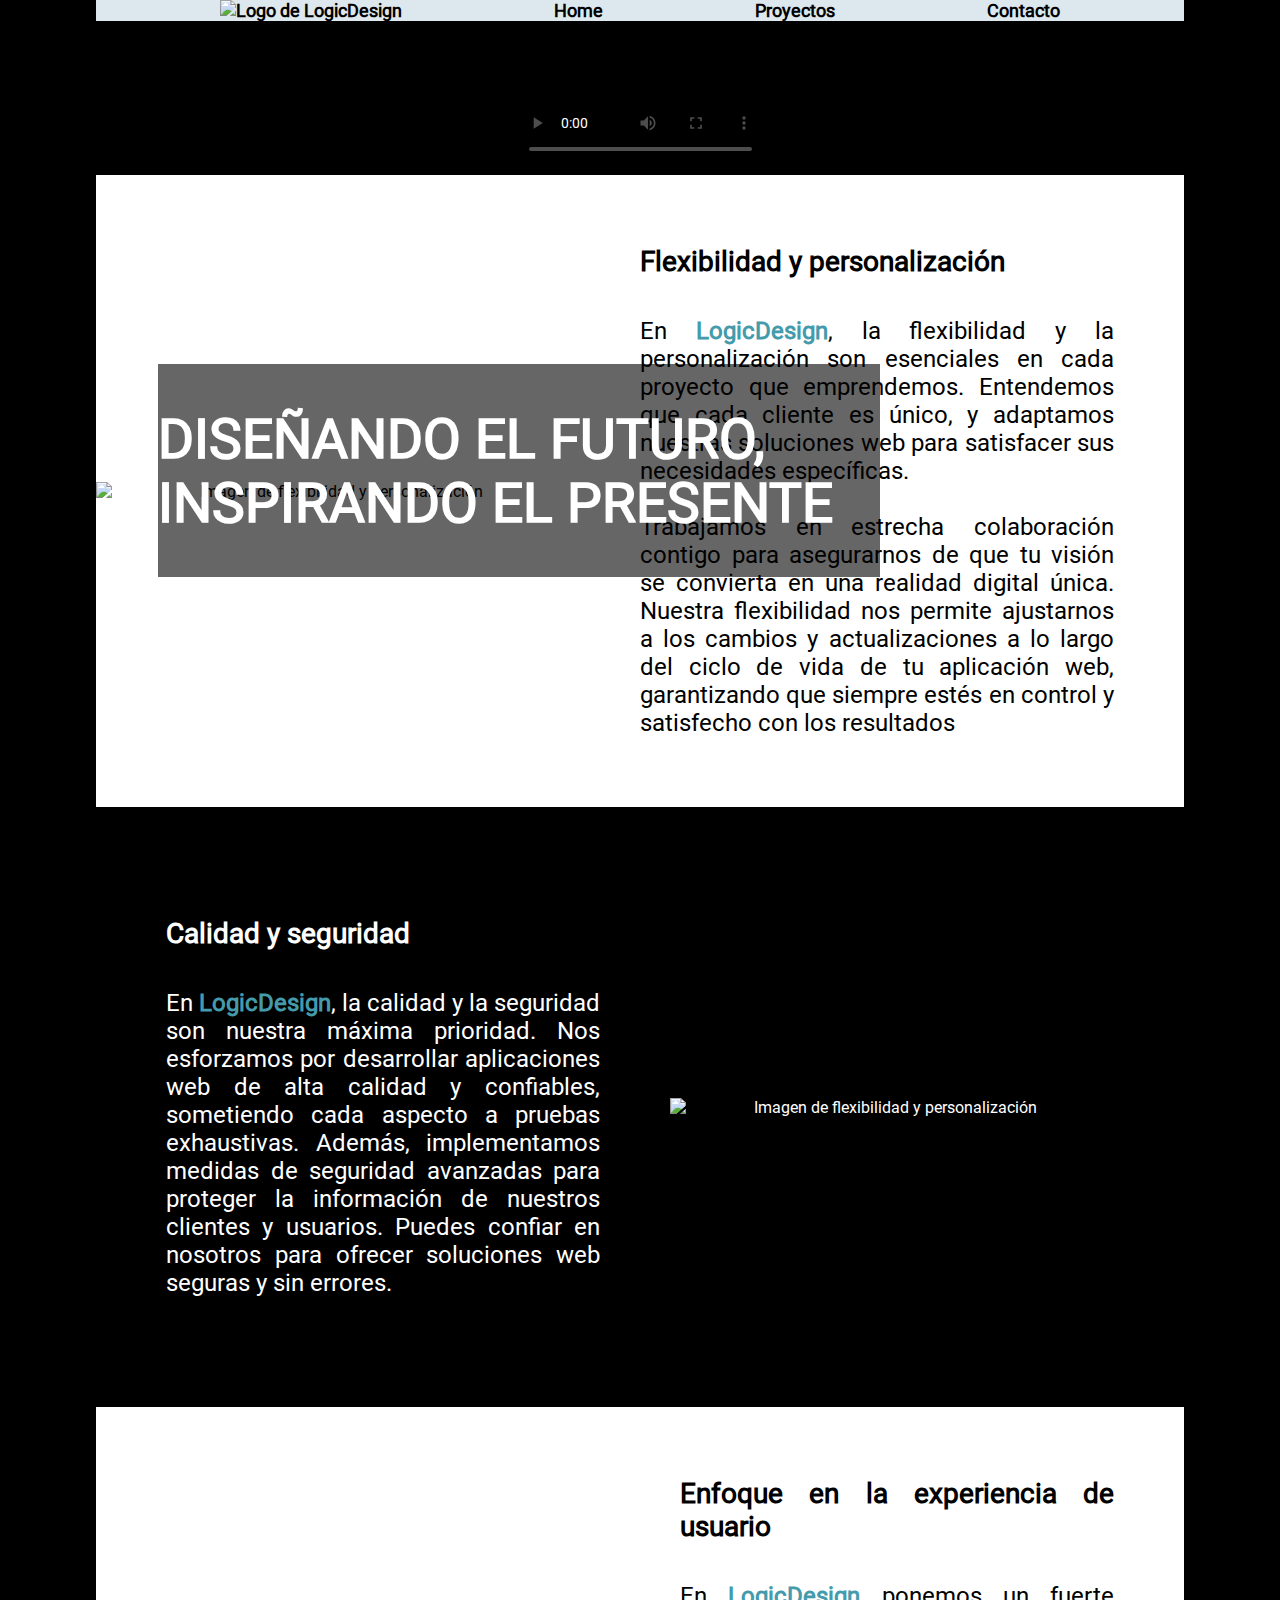
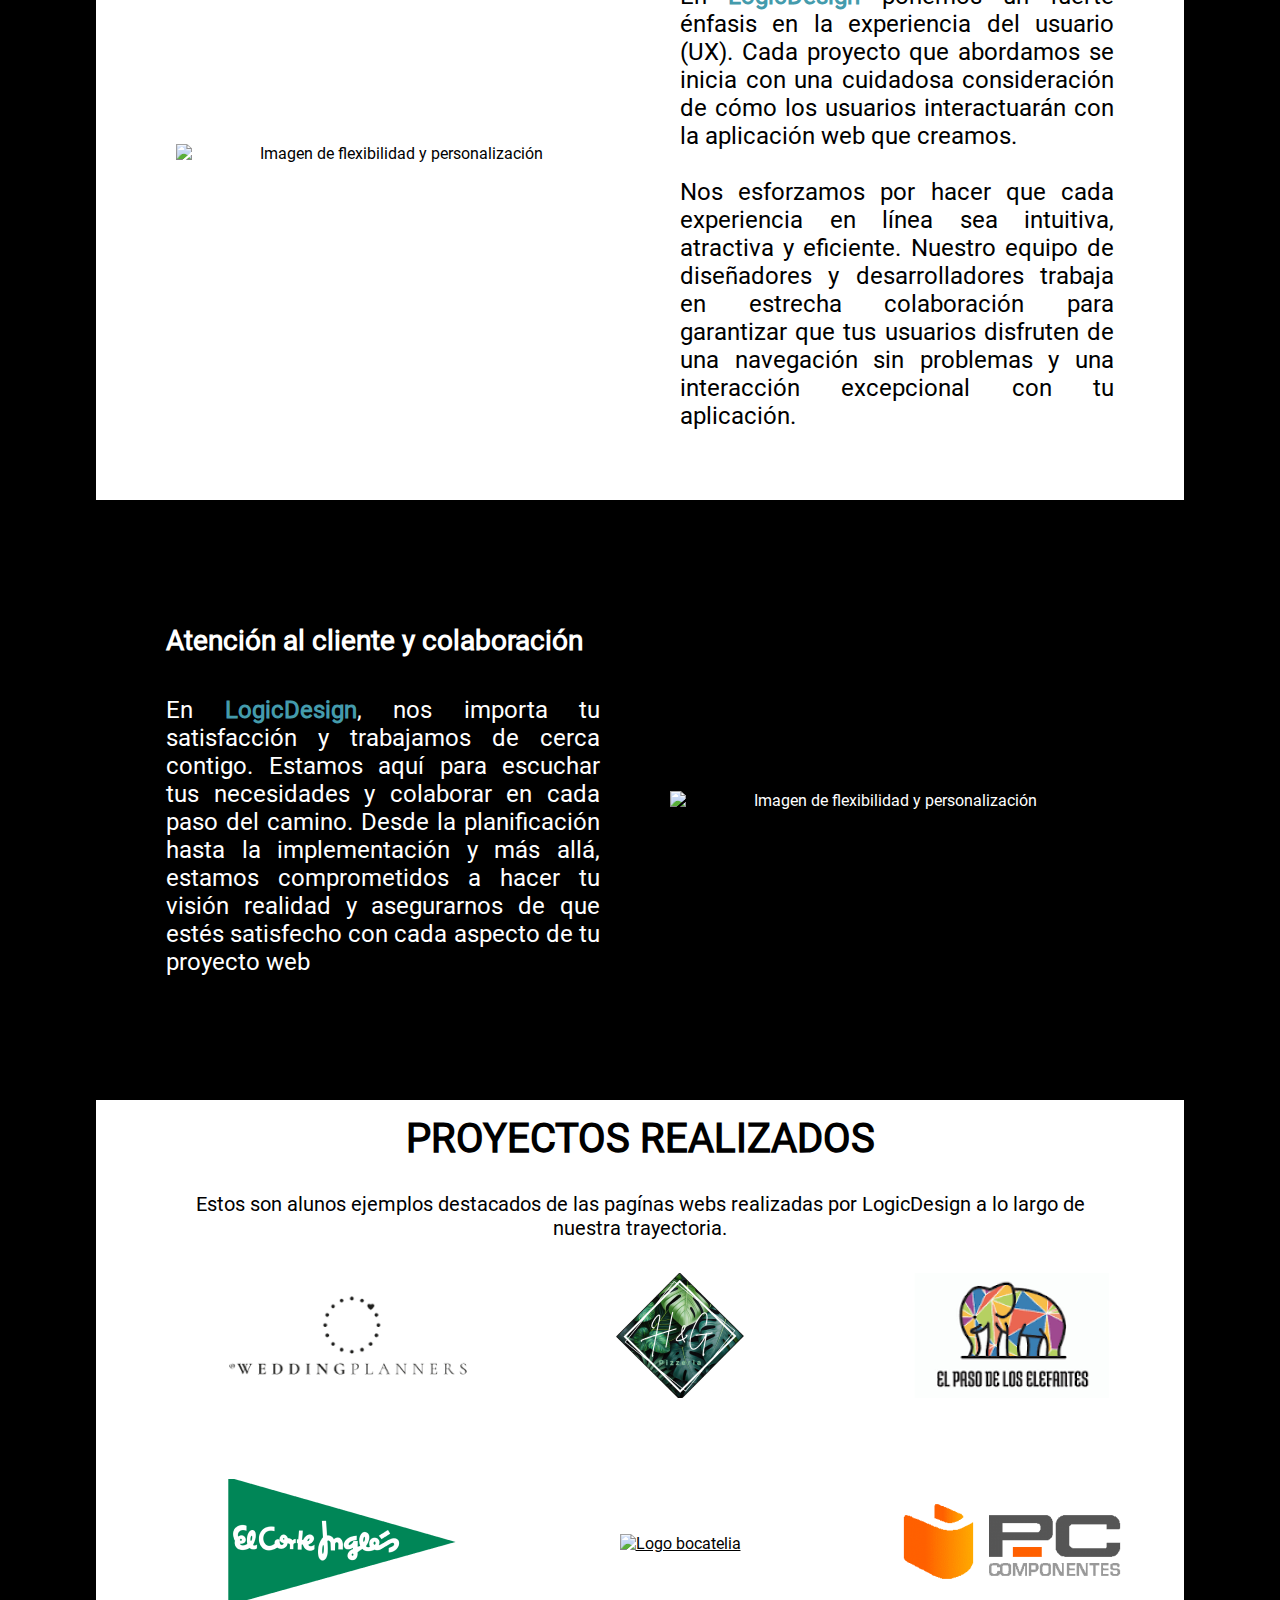
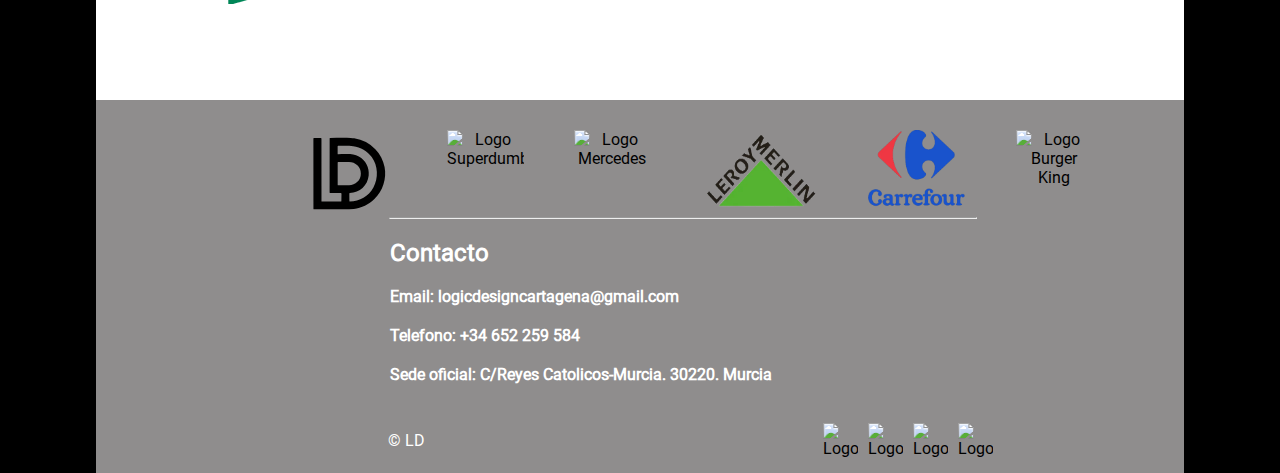
==== commit f42f1b70: "Merge pull request #6 from PatricioTristante/master" ====
--- a/pages/index.html
+++ b/pages/index.html
@@ -1,3 +1,4 @@
+<!DOCTYPE html>
 <html lang="es">
 
     <head>
@@ -36,8 +37,8 @@
             </div>
             
 
-            <video id="videopublicitario" src="../resources/videos/LOGIC.mp4" alt="Video publicitario"
-                poster="../resources/images/homPageImages/firstImage.png" controls>
+            <video id="videopublicitario" src="../resources/videos/LOGIC.mp4"
+                poster="../resources/images/homPageImages/firstImage.png" controls></video>
 
 
         </section>
@@ -153,14 +154,14 @@
             </p>
             <table>
                 <tr>
-                    <td> <a href="https://www.weddingplanners.es/" target="_blank"><img src="../resources/images/proyects/weddingPlanners.png"></a></td>
-                    <td><a href="https://www.pizzeriashyg.es/" target="_blank"><img src="../resources/images/proyects/h&g.png"></a></td>
-                    <td><a href="https://elpasodeloselefantes.com/" target="_blank"><img src="../resources/images/proyects/pasodeloselefantes.png"></a></td>
+                    <td> <a href="https://www.weddingplanners.es/" target="_blank"><img src="../resources/images/proyects/weddingPlanners.png" alt="Logo Wedding Planners"></a></td>
+                    <td><a href="https://www.pizzeriashyg.es/" target="_blank"><img src="../resources/images/proyects/h&g.png" alt="Logo Pizzeria h&g"></a></td>
+                    <td><a href="https://elpasodeloselefantes.com/" target="_blank"><img src="../resources/images/proyects/pasodeloselefantes.png" alt="Logo Paso de los elefantes"></a></td>
                 </tr>
                 <tr>
-                    <td><a href="https://www.elcorteingles.es/" target="_blank"><img src="../resources/images/proyects/corteIngles.png"></a></td>
-                    <td><a href="https://labocatelia.es/" target="_blank"><img src="../resources/images/proyects/bocatelia.png"></a></td>
-                    <td><a href="https://www.pccomponentes.com/" target="_blank"><img src="../resources/images/proyects/pccomponentes.png"></a></td>
+                    <td><a href="https://www.elcorteingles.es/" target="_blank"><img src="../resources/images/proyects/corteIngles.png" alt="Logo el corte ingles"></a></td>
+                    <td><a href="https://labocatelia.es/" target="_blank"><img src="../resources/images/proyects/bocatelia.png" alt="Logo bocatelia"></a></td>
+                    <td><a href="https://www.pccomponentes.com/" target="_blank"><img src="../resources/images/proyects/pccomponentes.png" alt="Logo pccomponentes"></a></td>
                 </tr>
             </table>
         </section>
@@ -168,13 +169,14 @@
         <!-- FOOTER -->
         <footer>
             <div class="first-child-footer">
-                <img id="logoFooter" src="../resources/images/logoPaginaWeb.svg" width="88" height="88">
+                <img id="logoFooter" src="../resources/images/logoPaginaWeb.svg" alt="logo" width="88" height="88">
                 <div class="marks">
-                    <img src="../resources/images/brands/logo-loader.png" width="77" height="77">
-                    <img src="../resources/images/brands/kisspng-mercedes-benz-sprinter-car-mercedes-benz-s-class-m-mercedes-logo-5a6b1571cd39d6.0805014315169672818406.png" width="77" height="77">
-                    <img src="../resources/images/brands/images-blog-couverture-leroymerlin.png" width="115" height="77">
-                    <img src="../resources/images/brands/5842906ca6515b1e0ad75abb.png" width="100" height="77">
-                    <img src="../resources/images/brands/Burger_King_logo_(1994).svg.png" width="77" height="77">
+                    <img src="../resources/images/brands/logo-loader.png" alt="Logo Superdumbo" width="77" height="77">
+                    <img src="../resources/images/brands/kisspng-mercedes-benz-sprinter-car-mercedes-benz-s-class-m-mercedes-logo-5a6b1571cd39d6.0805014315169672818406.png"
+                    alt="Logo Mercedes" width="77" height="77">
+                    <img src="../resources/images/brands/images-blog-couverture-leroymerlin.png" alt="Logo Leroy Merlin" width="115" height="77">
+                    <img src="../resources/images/brands/5842906ca6515b1e0ad75abb.png" alt="Logo Carrefour" width="100" height="77">
+                    <img src="../resources/images/brands/Burger_King_logo_(1994).svg.png" alt="Logo Burger King" width="77" height="77">
                 </div>
             </div>
             <hr>
@@ -209,10 +211,10 @@
             <div class="last-child-footer">
                 <p>© LD</p>
                 <div class="plathaforms">
-                    <img src="../resources/images/icons/CaraLibro.png" width="35" height="35">
-                    <img src="../resources/images/icons/Instagram.png" width="35" height="35">
-                    <img src="../resources/images/icons/X.png" width="35" height="35">
-                    <img src="../resources/images/icons/Youtube.png" width="35" height="35">
+                    <img src="../resources/images/icons/CaraLibro.png" alt="Logo Facebook" width="35" height="35">
+                    <img src="../resources/images/icons/Instagram.png" alt="Logo Instagram" width="35" height="35">
+                    <img src="../resources/images/icons/X.png" alt="Logo X(Antiguo Twitter)" width="35" height="35">
+                    <img src="../resources/images/icons/Youtube.png" alt="Logo " width="35" height="35">
                 </div>
             </div>
         </footer>
